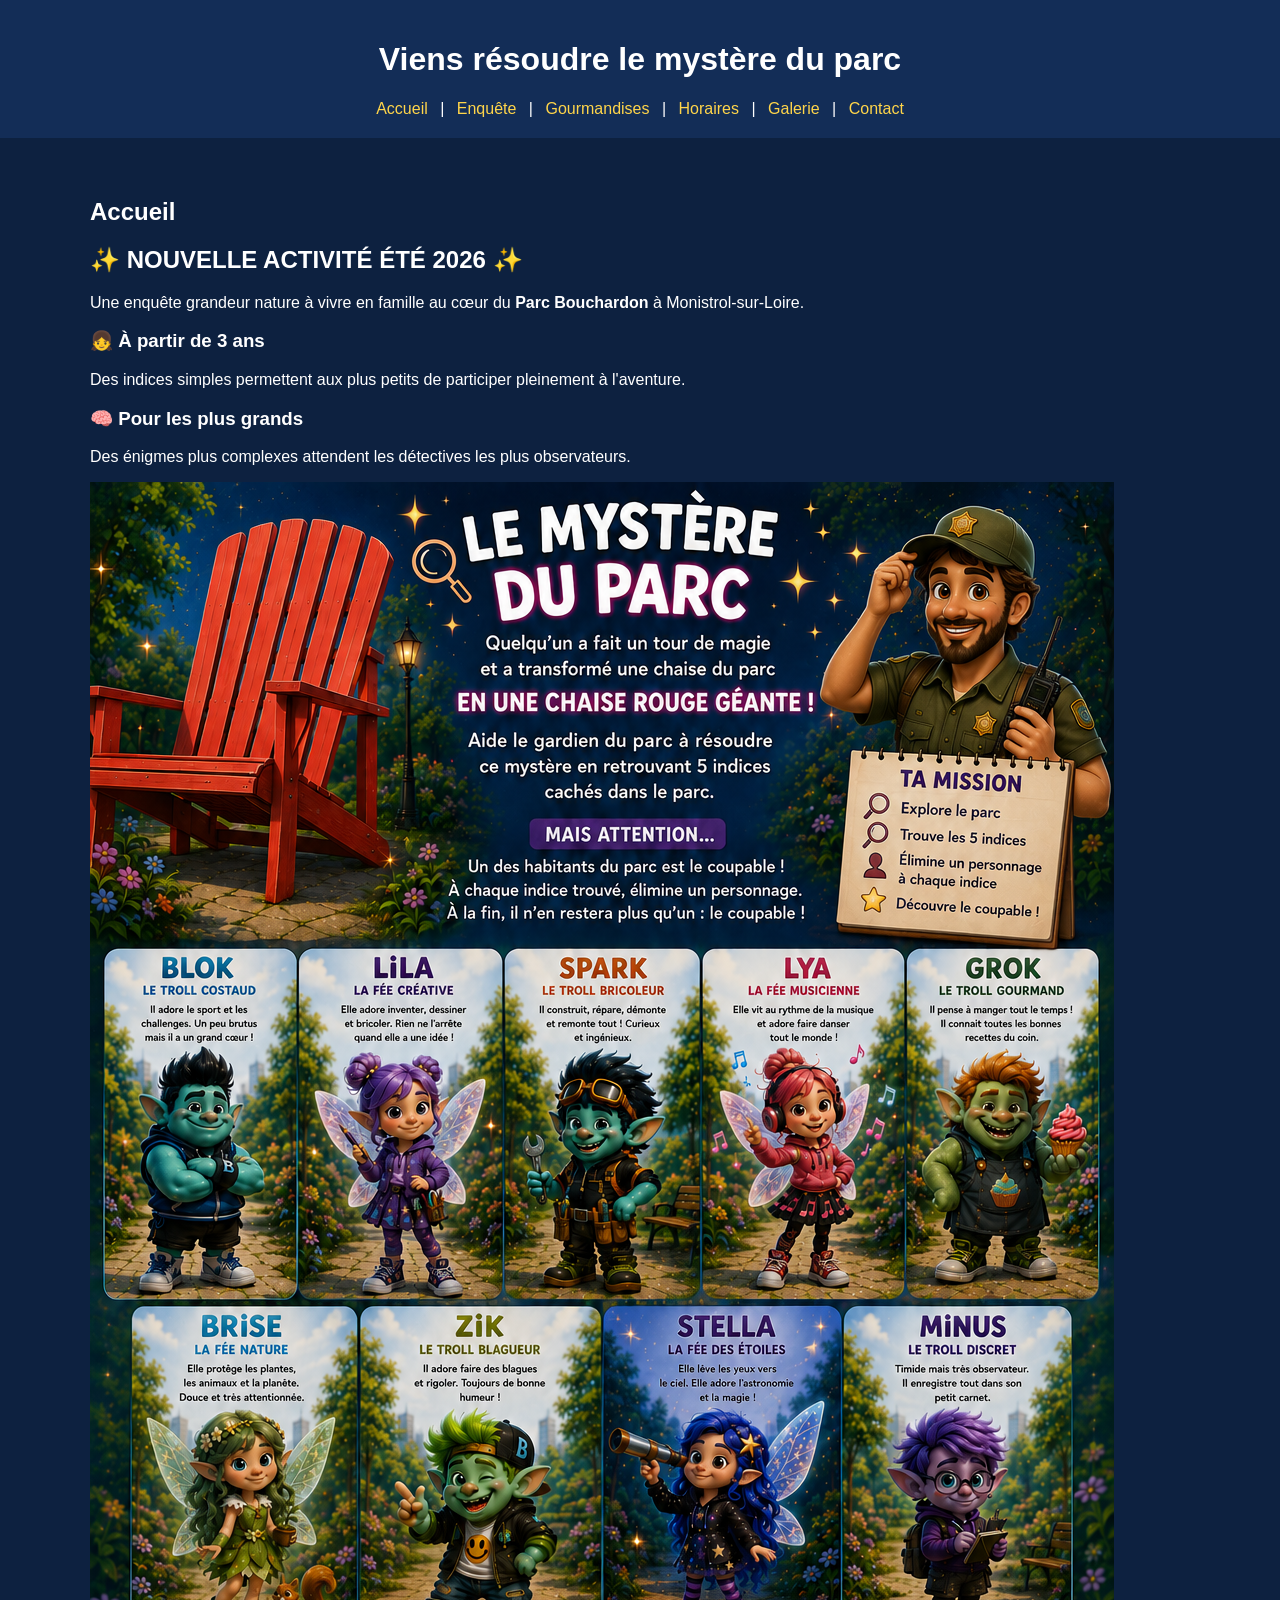
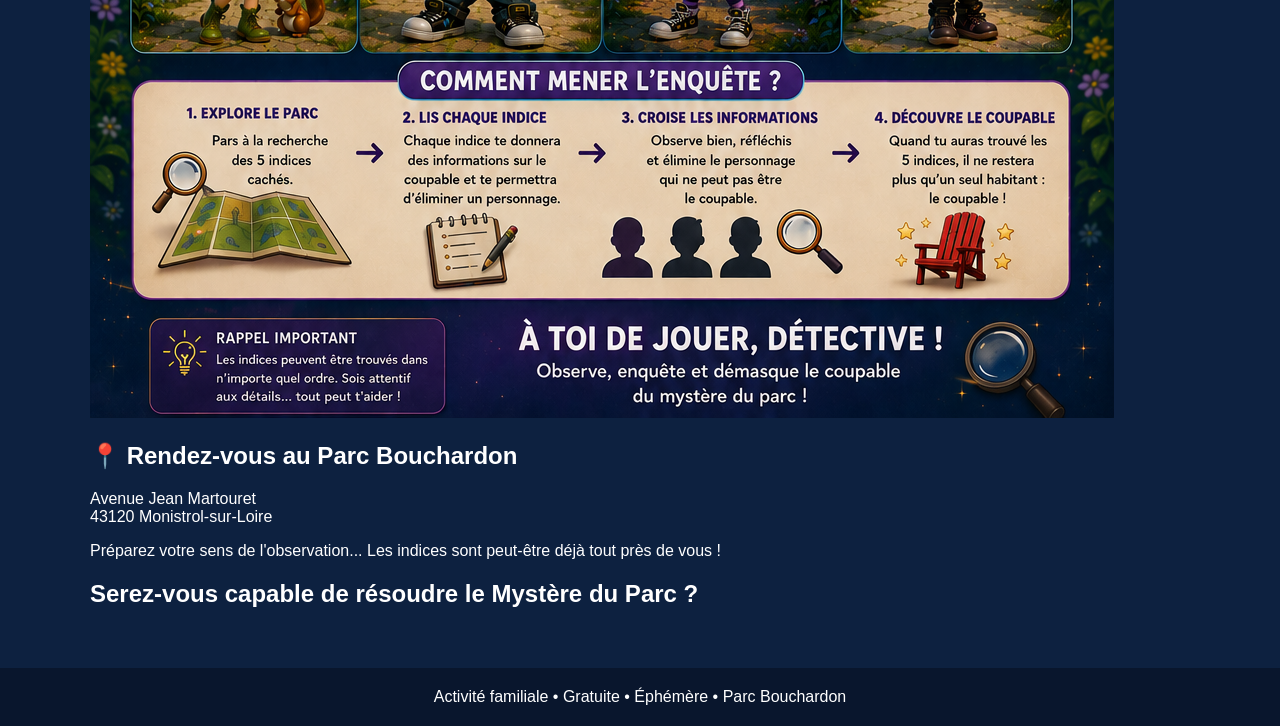
==== index.html @ ec789a99 "Update index.html" ====
<!DOCTYPE html>
<html lang="fr">
<head>
<meta charset="UTF-8">
<meta name="viewport" content="width=device-width,initial-scale=1">
<title>Accueil</title>
<link rel="stylesheet" href="css/style.css">
<link rel="stylesheet" href="css/responsive.css">
<link rel="stylesheet" href="css/animation.css">
</head>
<body>
<header>
  <h1> Viens résoudre le mystère du parc</h1><nav><a href="index.html">Accueil</a> | <a href="enquete.html">Enquête</a> | <a href="gourmandises.html">Gourmandises</a> | <a href="horaires.html">Horaires</a> | <a href="galerie.html">Galerie</a> | <a href="contact.html">Contact</a></nav></header>
<main>
<h2>Accueil</h2>
<!-- ========================= -->
<!-- SECTION HERO -->
<!-- ========================= -->

<section class="hero">

    <div class="hero-text">

        <h1>✨ NOUVELLE ACTIVITÉ ÉTÉ 2026 ✨</h1>

               <p class="intro">
            Une enquête grandeur nature à vivre en famille au cœur du
            <strong>Parc Bouchardon</strong> à Monistrol-sur-Loire.
        </p>
      
    </div>
   <div class="family-grid">

        <div class="family-box">

            <h3>👧 À partir de 3 ans</h3>

            <p>
                Des indices simples permettent aux plus petits
                de participer pleinement à l'aventure.
            </p>

        </div>

        <div class="family-box">

            <h3>🧠 Pour les plus grands</h3>

            <p>
                Des énigmes plus complexes attendent les détectives
                les plus observateurs.
            </p>
        </div>
   </div>

   </section>


<!-- ========================= -->
<!-- PRESENTATION -->
<!-- ========================= -->

<img src="FlyerADistribue.png" alt="Enquête du parc">

<!-- ========================= -->
<!-- LIEU -->
<!-- ========================= -->

<section class="location">

    <h2>📍 Rendez-vous au Parc Bouchardon</h2>

    <p>
        Avenue Jean Martouret<br>
        43120 Monistrol-sur-Loire
    </p>

    <p>
        Préparez votre sens de l'observation...
        Les indices sont peut-être déjà tout près de vous !
    </p>

</section>


<!-- ========================= -->
<!-- FIN -->
<!-- ========================= -->

<section class="cta">

    <h2>Serez-vous capable de résoudre le Mystère du Parc ?</h2>

   
</section>
</main>
<footer>Activité familiale • Gratuite • Éphémère • Parc Bouchardon</footer>
</body></html>
---- css/style.css ----
body{margin:0;font-family:Arial,sans-serif;background:#0d2140;color:#fff}
header{background:#132d57;padding:20px;text-align:center}
nav a{color:#ffd54a;text-decoration:none;margin:0 8px}
main{max-width:1100px;margin:auto;padding:40px}
footer{background:#09162d;padding:20px;text-align:center}
---- css/responsive.css ----
@media(max-width:768px){nav a{display:block;margin:8px 0}}
---- css/animation.css ----
h1{animation:glow 2s infinite alternate}@keyframes glow{from{text-shadow:0 0 5px #ffd54a}to{text-shadow:0 0 20px #ffd54a}}
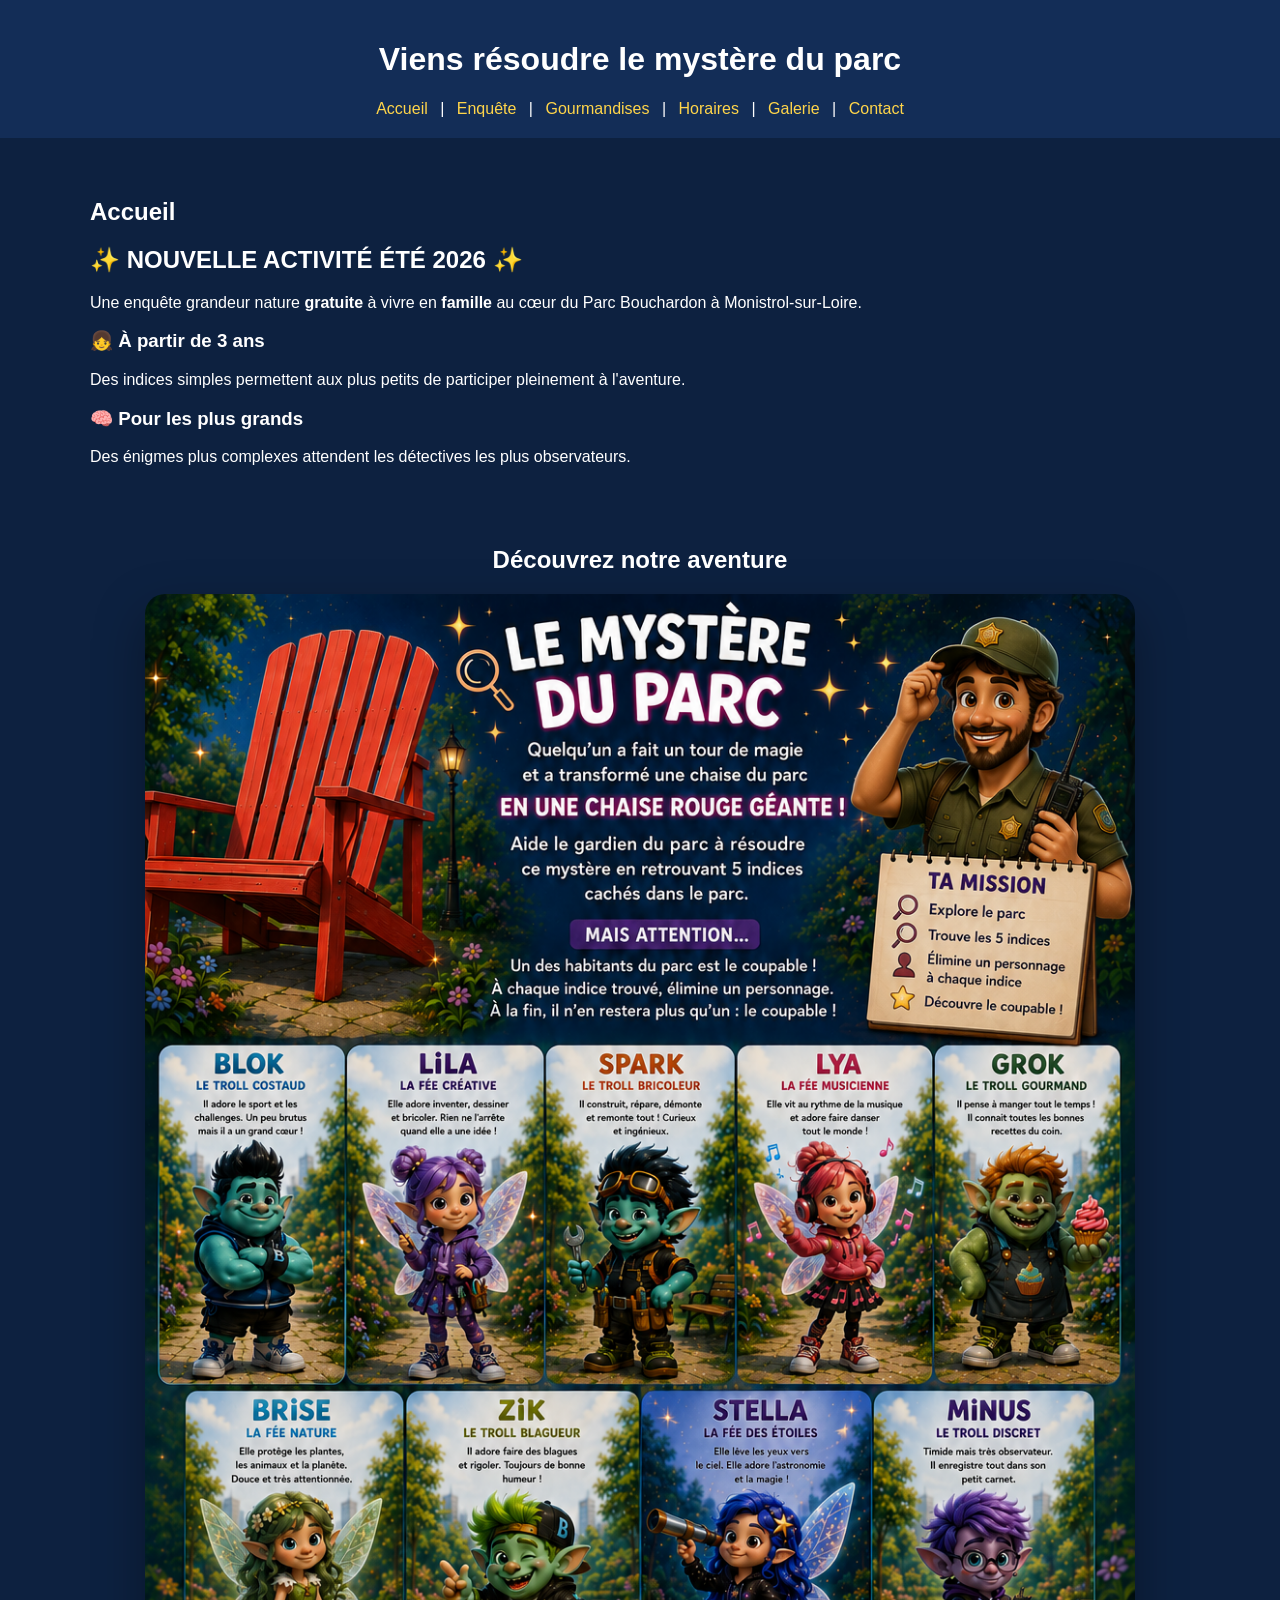
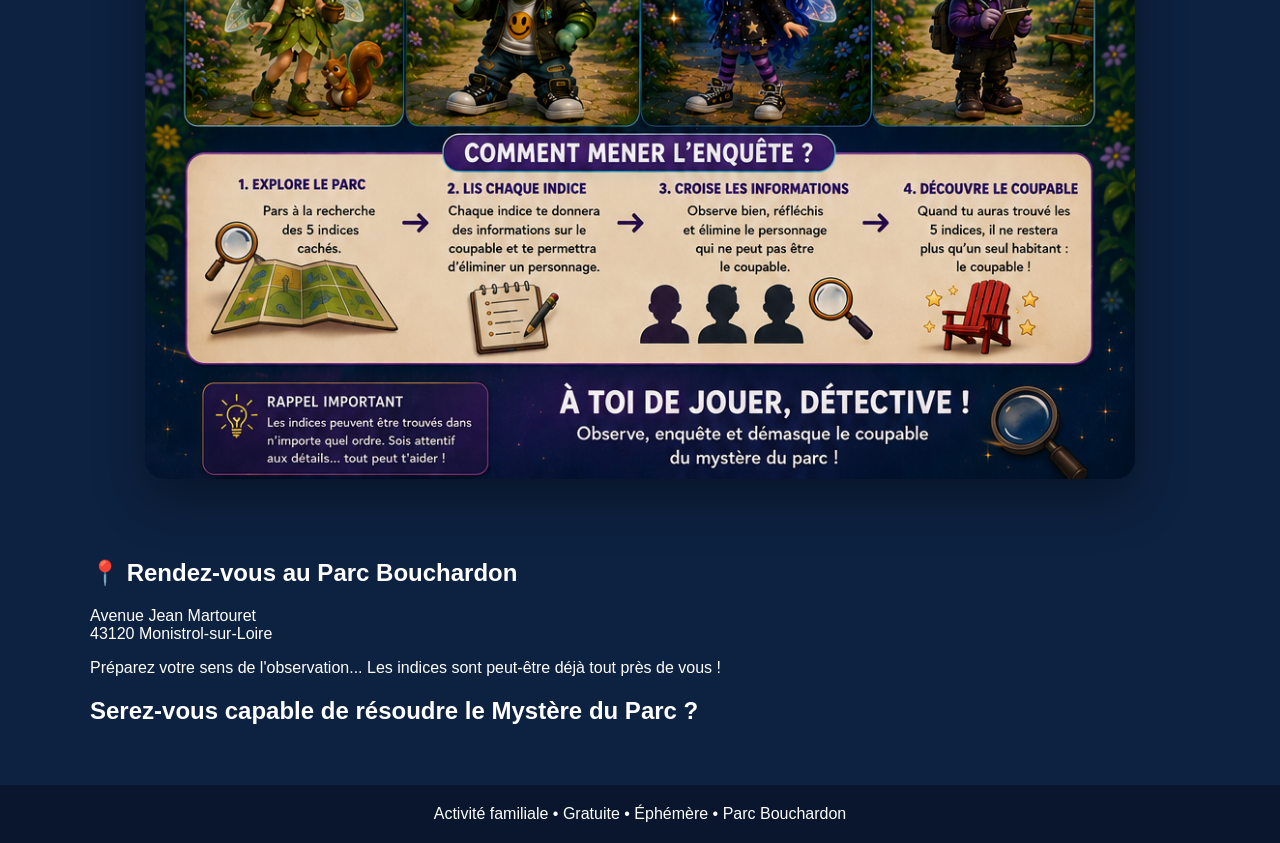
==== commit 2dc4a0b6: "Update index.html" ====
--- a/index.html
+++ b/index.html
@@ -24,8 +24,8 @@
         <h1>✨ NOUVELLE ACTIVITÉ ÉTÉ 2026 ✨</h1>
 
                <p class="intro">
-            Une enquête grandeur nature à vivre en famille au cœur du
-            <strong>Parc Bouchardon</strong> à Monistrol-sur-Loire.
+            Une enquête grandeur nature <strong>gratuite</strong> à vivre en <strong>famille</strong> au cœur du
+            Parc Bouchardon à Monistrol-sur-Loire.
         </p>
       
     </div>
@@ -59,8 +59,16 @@
 <!-- ========================= -->
 <!-- PRESENTATION -->
 <!-- ========================= -->
+<section class="flyer-section">
 
-<img src="FlyerADistribue.png" alt="Enquête du parc">
+    <h2>Découvrez notre aventure</h2>
+
+    <img src="FlyerADistribue.png"
+         alt="Enquête du parc"
+         class="flyer">
+
+</section>
+
 
 <!-- ========================= -->
 <!-- LIEU -->
--- a/css/style.css
+++ b/css/style.css
@@ -3,3 +3,18 @@
 nav a{color:#ffd54a;text-decoration:none;margin:0 8px}
 main{max-width:1100px;margin:auto;padding:40px}
 footer{background:#09162d;padding:20px;text-align:center}
+.flyer-section{
+    width:90%;
+    max-width:1200px;
+    margin:80px auto;
+    text-align:center;
+}
+
+.flyer{
+    width:100%;
+    height:auto;
+    display:block;
+    margin:auto;
+    border-radius:20px;
+    box-shadow:0 20px 50px rgba(0,0,0,.35);
+}
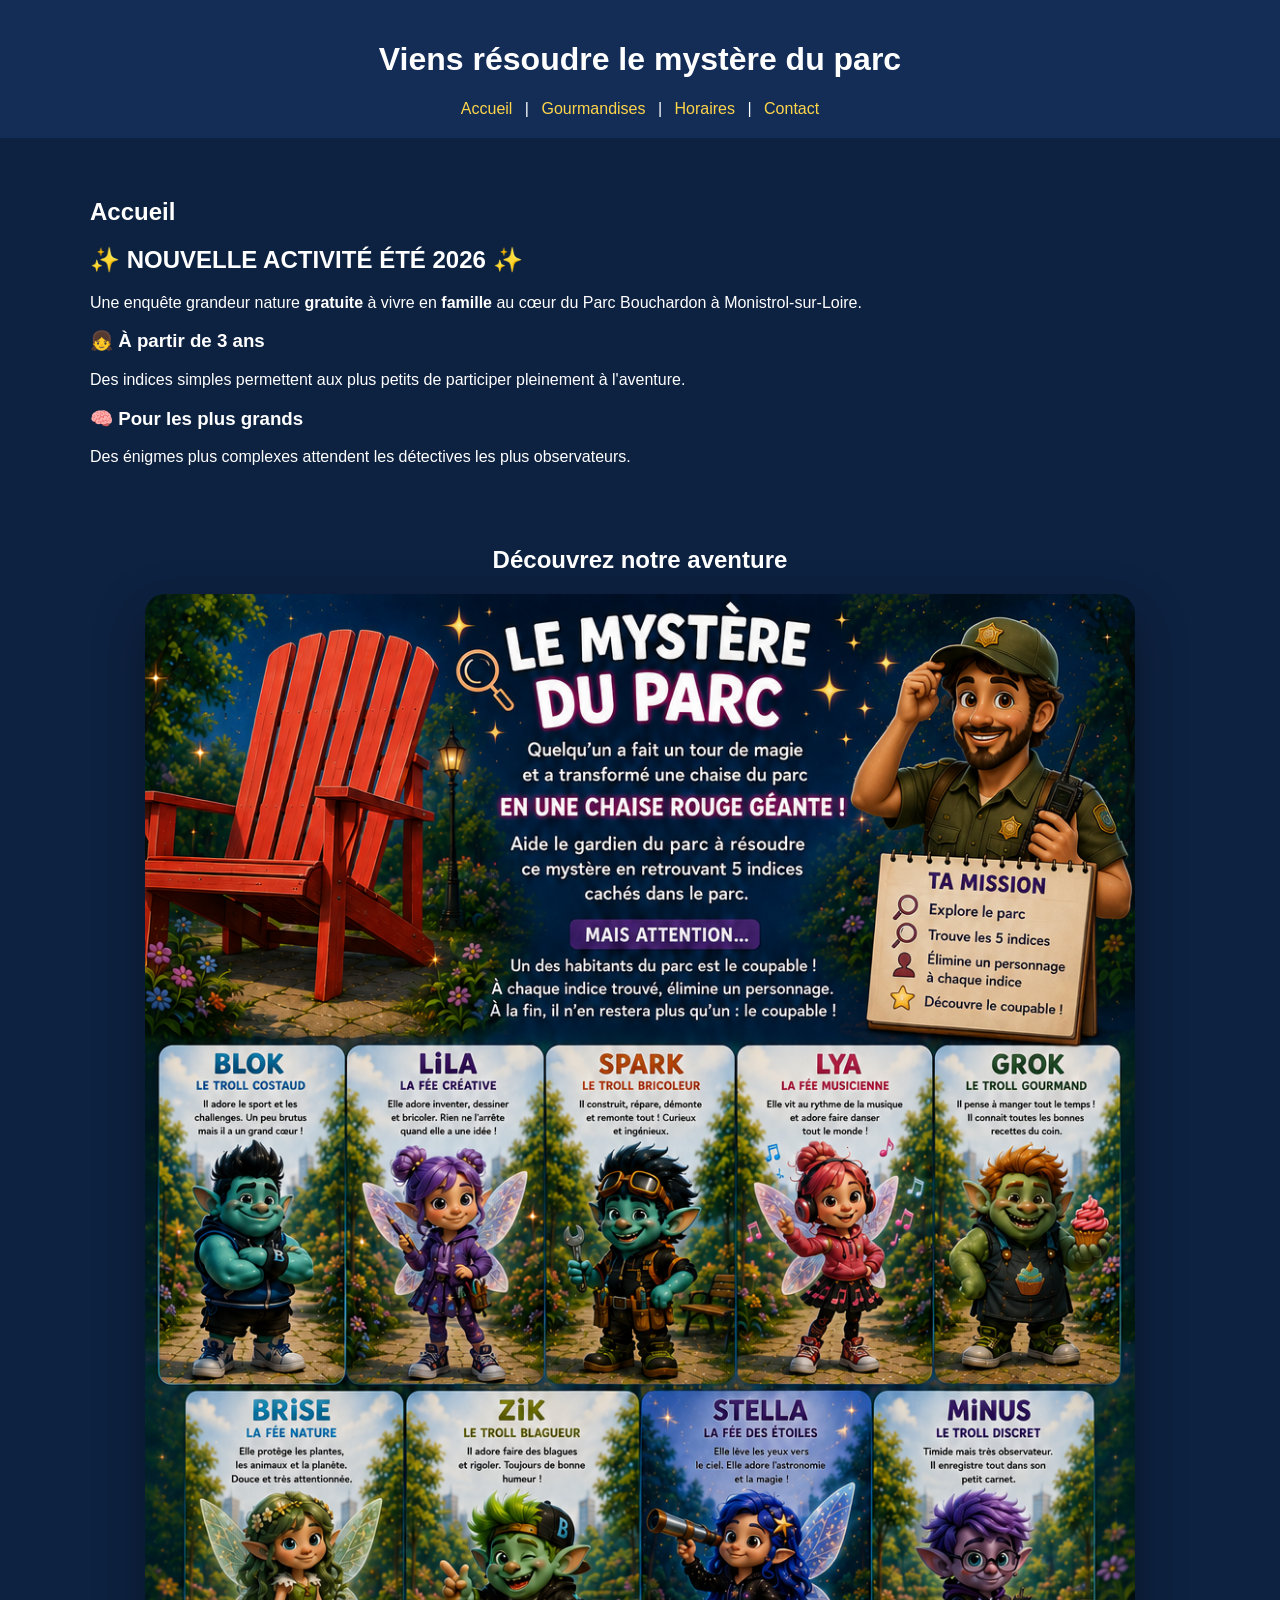
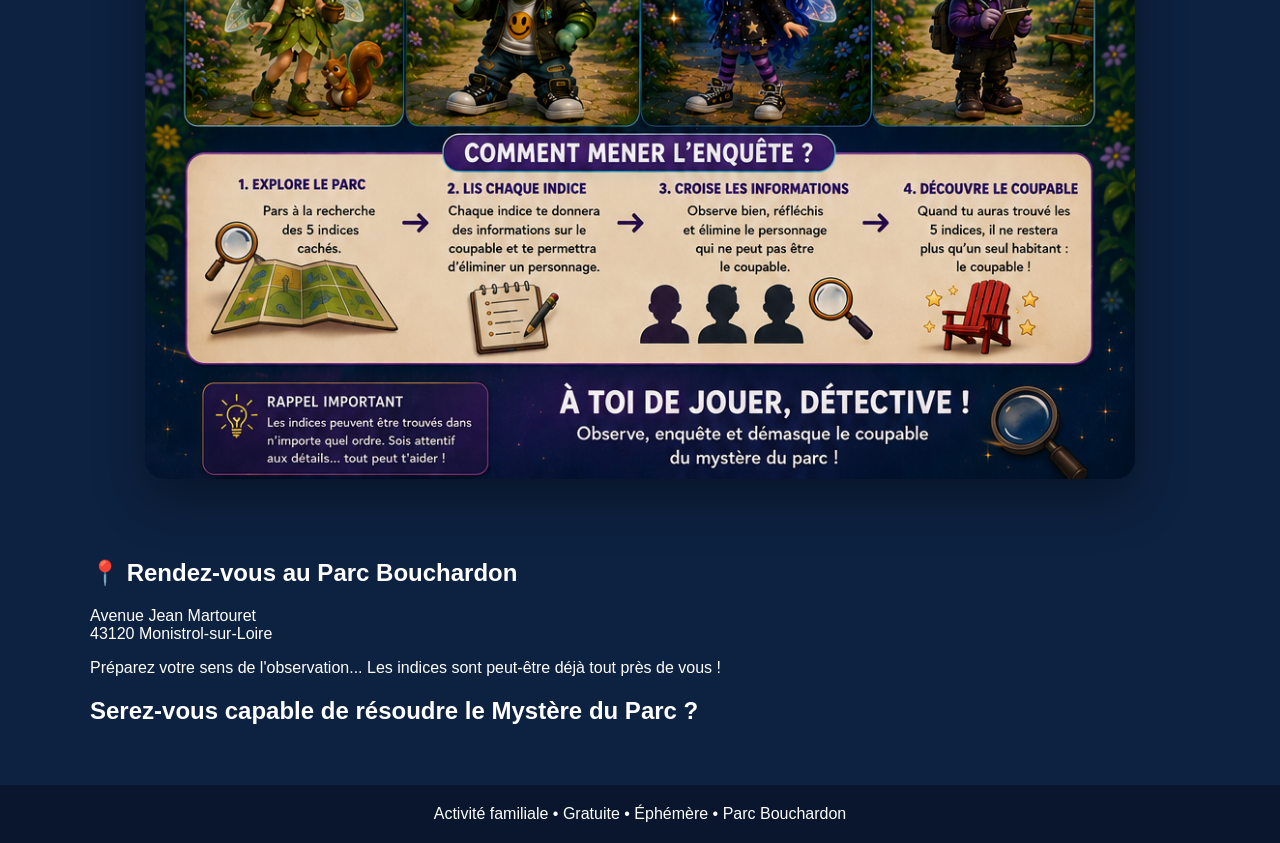
==== commit 974181a2: "Update index.html" ====
--- a/index.html
+++ b/index.html
@@ -10,14 +10,14 @@
 </head>
 <body>
 <header>
-  <h1> Viens résoudre le mystère du parc</h1><nav><a href="index.html">Accueil</a> | <a href="enquete.html">Enquête</a> | <a href="gourmandises.html">Gourmandises</a> | <a href="horaires.html">Horaires</a> | <a href="galerie.html">Galerie</a> | <a href="contact.html">Contact</a></nav></header>
+  <h1> Viens résoudre le mystère du parc</h1><nav><a href="index.html">Accueil</a> | <a href="gourmandises.html">Gourmandises</a> | <a href="horaires.html">Horaires</a> | <a href="contact.html">Contact</a></nav></header>
 <main>
 <h2>Accueil</h2>
 <!-- ========================= -->
 <!-- SECTION HERO -->
 <!-- ========================= -->
 
-<section class="hero">
+<section class="hero"> 
 
     <div class="hero-text">
 
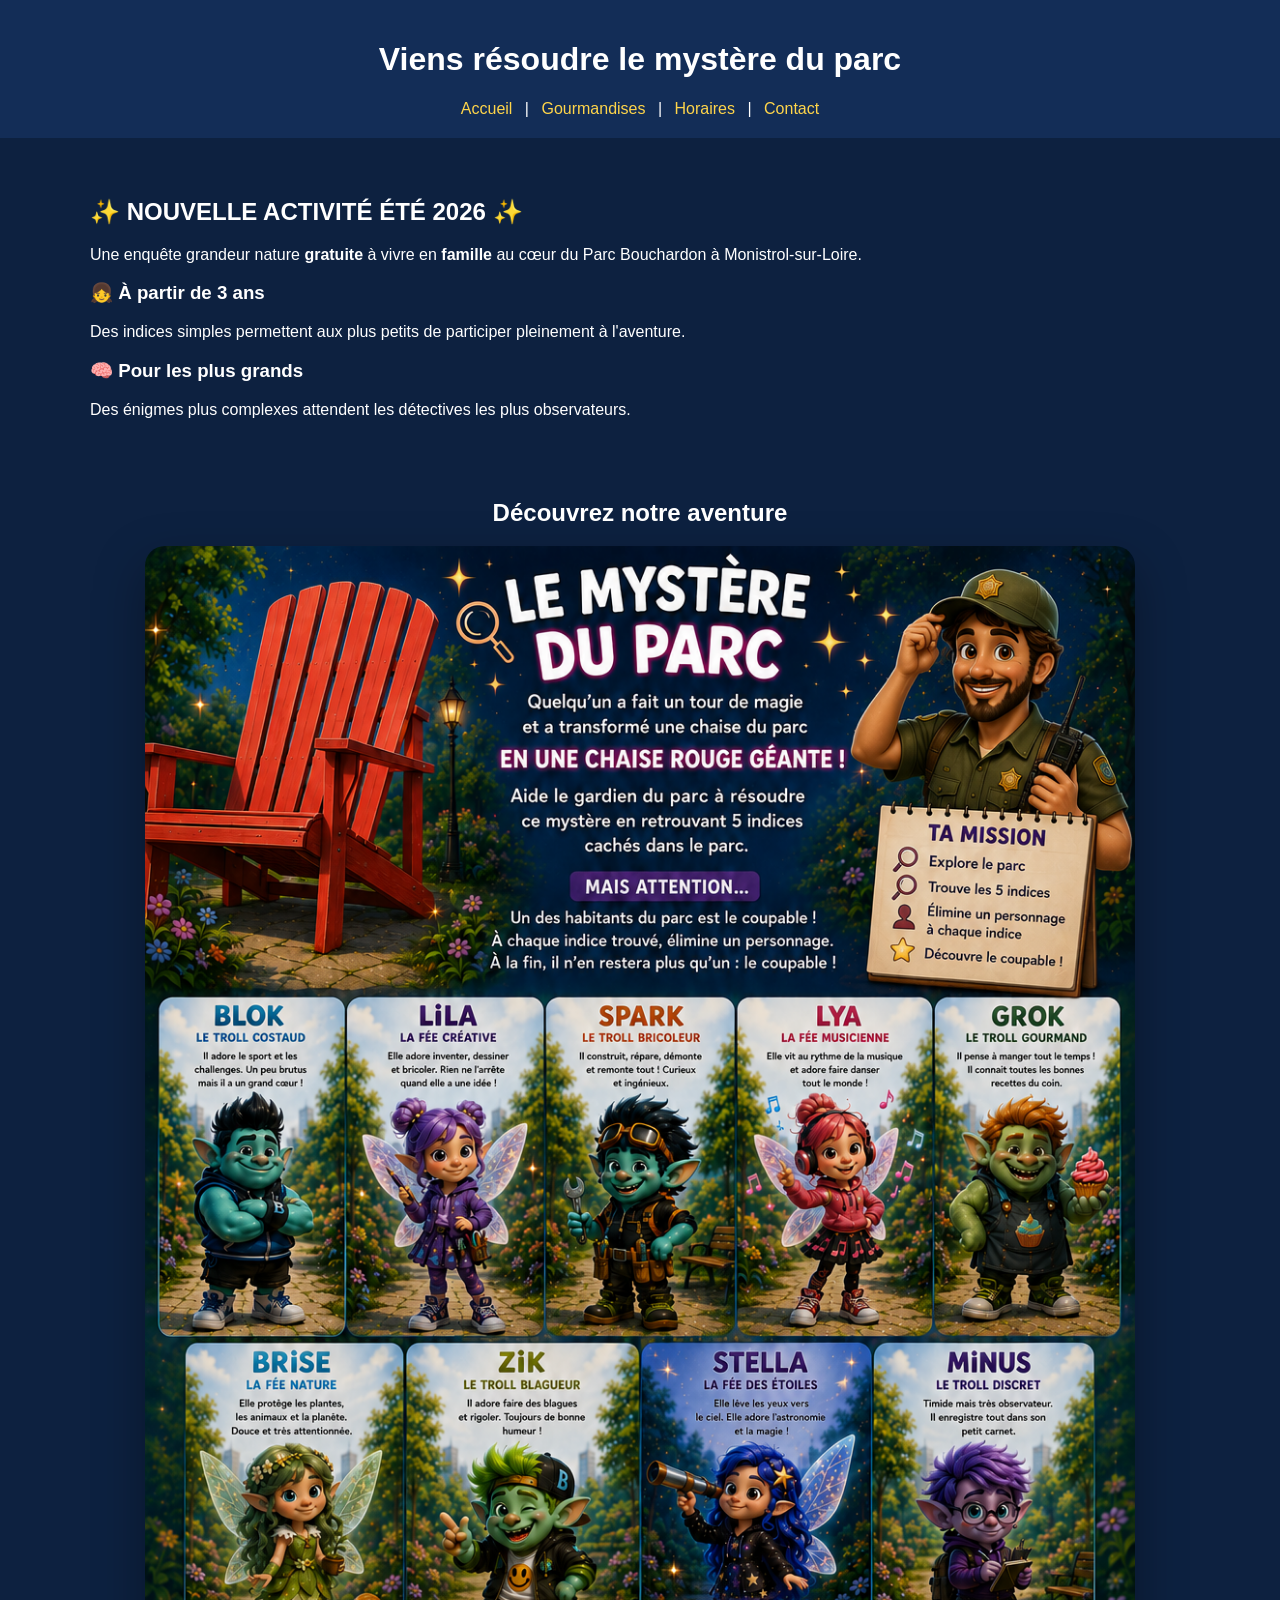
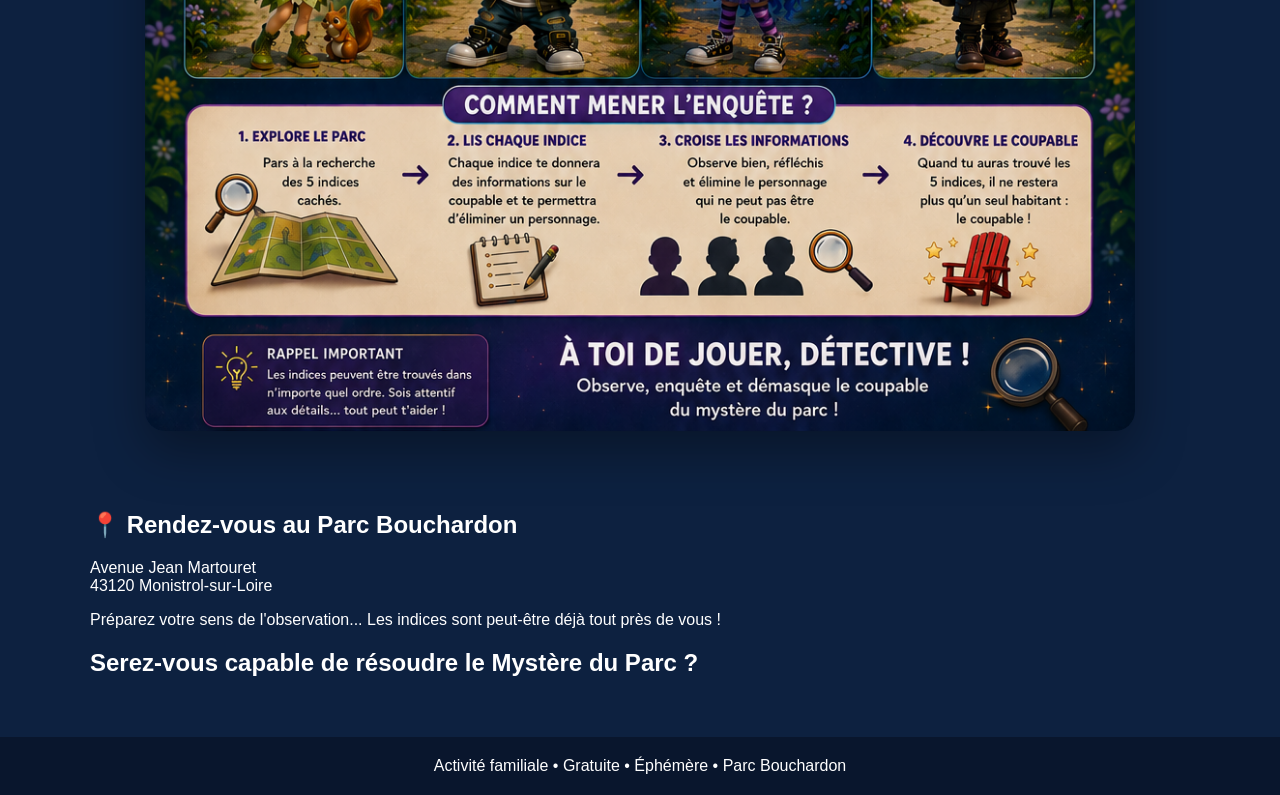
==== commit ac8c5abf: "Update index.html" ====
--- a/index.html
+++ b/index.html
@@ -12,14 +12,14 @@
 <header>
   <h1> Viens résoudre le mystère du parc</h1><nav><a href="index.html">Accueil</a> | <a href="gourmandises.html">Gourmandises</a> | <a href="horaires.html">Horaires</a> | <a href="contact.html">Contact</a></nav></header>
 <main>
-<h2>Accueil</h2>
+
 <!-- ========================= -->
 <!-- SECTION HERO -->
 <!-- ========================= -->
 
-<section class="hero"> 
+<section class="hero">
 
-    <div class="hero-text">
+    <div class="hero-text">  
 
         <h1>✨ NOUVELLE ACTIVITÉ ÉTÉ 2026 ✨</h1>
 
